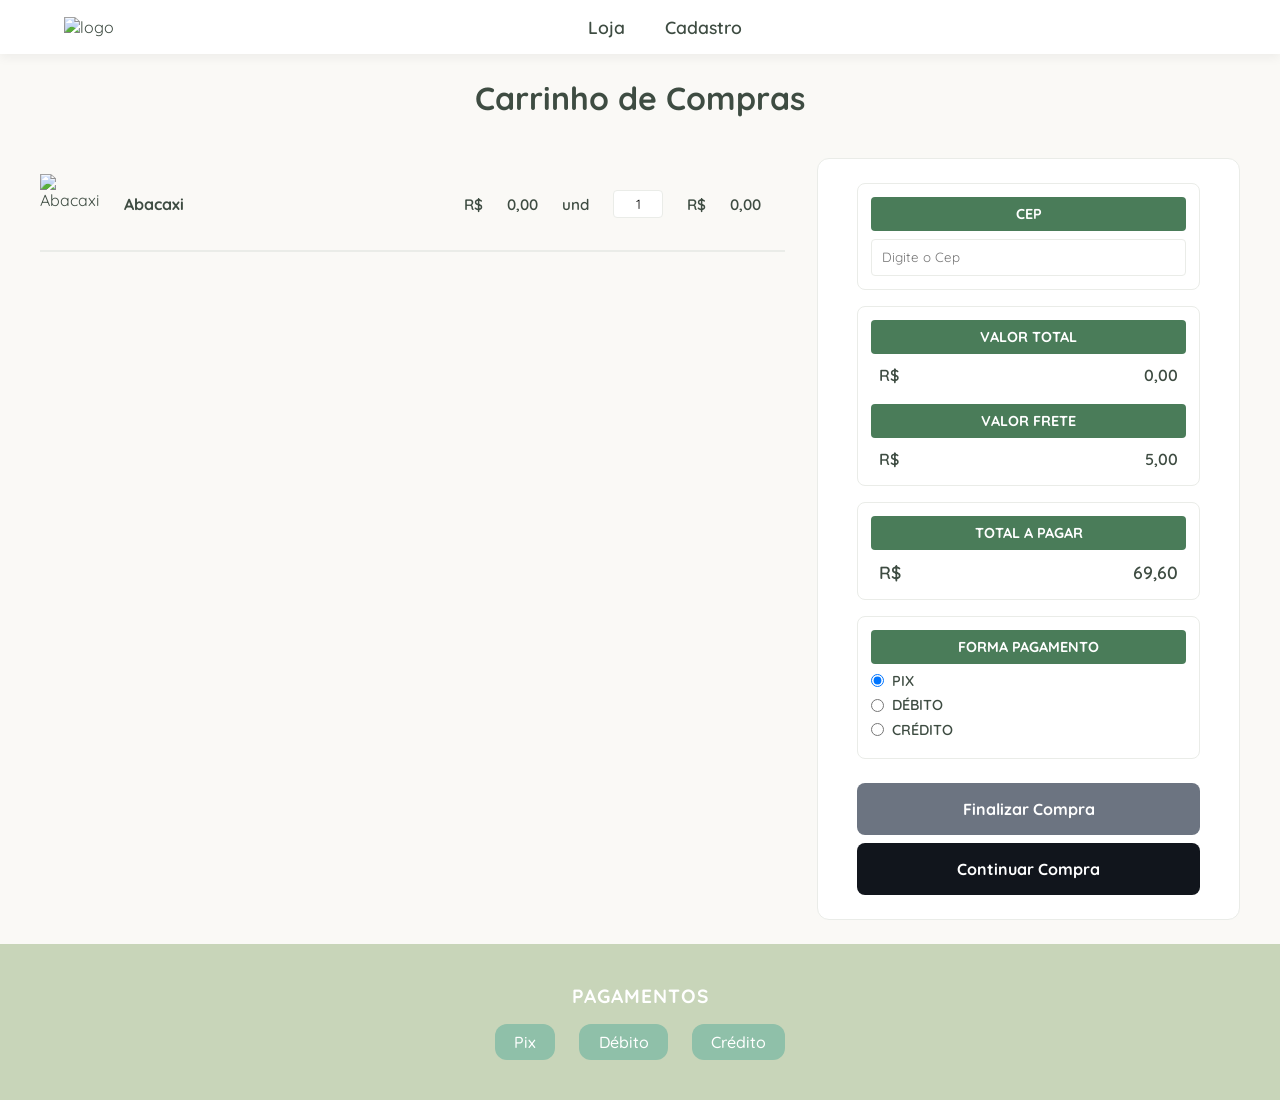
==== cart/index.html @ be4e59c2 "altera paleta de cores e pagina de carrinho concluida" ====
<!DOCTYPE html>
<html lang="en">
<head>
    <meta charset="UTF-8">
    <meta name="viewport" content="width=device-width, initial-scale=1.0">
    <title>Natu | Carrinho</title>

    <link rel="stylesheet" href="../root.css">
    <link rel="stylesheet" href="style.css">
    <link rel="shortcut icon" href="../img/geral/nobgLogo.png" type="image/x-icon">
</head>
<body>
    <header>
        <div class="logo">
            <img src="../img/geral/nobgLogo.png" alt="logo">
        </div>

        <div class="menu">
            <a href="../">Loja</a>
            <a href="../cadastro/">Cadastro</a>
        </div>

        <div class="cart">
            <a href="./">
                <i class="fa-solid fa-cart-shopping"></i>
            </a>
        </div>
    </header>

    <main>
        <h1>Carrinho de Compras</h1>

        <div class="mainDiv">
            <div class="items">
                <div class="itemDiv">
                    <img src="../img/produtos/abacaxi.jpg" alt="Abacaxi">
                    <div>
                        <div class="itemNome">Abacaxi</div>
                        <div class="itemPrecos">
                            R$ <span>0,00</span> <span>und</span> 
                            <input type="number" value="1" min="1">
                            R$ <span>0,00</span>
                        </div>
                    </div>
                    <i class="fa-regular fa-circle-xmark deletar"></i>
                </div>
            </div>

            <div class="menuDiv">
                <form>
                    <div class="boxMenu">
                        <div class="formDiv">CEP</div>
                        <input type="text" inputmode="numeric" name="cep" id="cep" pattern="\d{8}" maxlength="8" required placeholder="Digite o Cep">
                    </div>

                    <div class="boxMenu">
                        <div class="formDiv">VALOR TOTAL</div>
                        <div class="linhaValor">R$ <span id="vTotal">0,00</span></div>

                        <div class="formDiv mt">VALOR FRETE</div>
                        <div class="linhaValor">R$ <span id="vFrete">5,00</span></div>
                    </div>

                    <div class="boxMenu">
                        <div class="formDiv">TOTAL A PAGAR</div>
                        <div class="linhaValor destaque">R$ <span id="vLiq">69,60</span></div>
                    </div>

                    <div class="boxMenu">
                        <div class="formDiv">FORMA PAGAMENTO</div>
                        <div class="radioContainer">
                            <input type="radio" name="pag" id="pix" checked>
                            <label for="pix"><i class="fa-brands fa-pix"></i> PIX</label>
                        </div>
                        <div class="radioContainer">
                            <input type="radio" name="pag" id="debit">
                            <label for="debit"><i class="fa-regular fa-credit-card"></i> DÉBITO</label>
                        </div>
                        <div class="radioContainer">
                            <input type="radio" name="pag" id="cred">
                            <label for="cred"><i class="fa-solid fa-credit-card"></i> CRÉDITO</label>
                        </div>
                    </div>

                    <input type="submit" value="Finalizar Compra">
                    <button class="btnContinuar">Continuar Compra</button>
                </form>
            </div>
        </div>
    </main>

    <footer>
        <div class="pagamentos">
            <h3>PAGAMENTOS</h3>
            <ul>
                <li>Pix</li>
                <li>Débito</li>
                <li>Crédito</li>
            </ul>
        </div>
    </footer>

    <script src="https://kit.fontawesome.com/1090c0e9f6.js" crossorigin="anonymous"></script>
</body>
</html>
---- root.css ----
@import url('https://fonts.googleapis.com/css2?family=Quicksand:wght@300..700&display=swap');

:root {
  --cor-primaria: #4A7C59;
  --cor-secundaria: #8FC0A9;
  --cor-terciaria: #C8D5B9;
  
  --cor-fundo: #FAF9F6;
  --cor-fundo-card: #FFFFFF;
  --cor-texto: #3E4C42;
  --cor-texto-claro: #FFFFFF;
  --cor-borda: #EAECE8;

  --borda-raio: 12px;
  --sombra-padrao: 0 4px 10px rgba(0, 0, 0, 0.05); 
}

* {
  margin: 0;
  padding: 0;
  box-sizing: border-box;
  font-family: "Quicksand", sans-serif;
}

input[type="number"]::-webkit-inner-spin-button,
input[type="number"]::-webkit-outer-spin-button {
  -webkit-appearance: none;
  margin: 0;
}

input[type="number"] {
  -moz-appearance: textfield;
}

body {
  background-color: var(--cor-fundo);
  color: var(--cor-texto);
  min-height: 100vh;
  display: flex;
  flex-direction: column;
}

main {
  flex: 1; 
  padding: 1.5rem;
}

.divStyle1 {
  background-color: var(--cor-secundaria); 
  width: 90%;

  padding: 1.5rem;
  gap: 1.5rem;

  margin-bottom: 1.5rem;

  border-radius: var(--borda-raio);
  display: flex;
  flex-wrap: wrap;
  justify-content: center;
  align-items: center;

  margin-left: auto;
  margin-right: auto;
}

.divStyle1 button {
  background: transparent;
  border: none;
  color: #f1f1f1;
  font-size: 0.95rem;
  font-weight: 600;
  cursor: pointer;
  padding: 0.5rem 0.8rem;
  border-radius: 6px;
  transition: all 0.3s ease;
}

.divStyle1 button:hover {
  color: #ffffff;
  background-color: rgba(255, 255, 255, 0.1);
}

.divStyle1 button.selected {
  background-color: #121620;
  color: #ffffff;
  font-weight: 700;
}

header {
  background-color: var(--cor-fundo-card);
  display: flex;
  justify-content: space-between;
  align-items: center;
  padding: 1rem 5%;
  box-shadow: var(--sombra-padrao);
  position: sticky;
  top: 0;
  z-index: 100;
}

.logo img {
  height: 50px;
  width: auto;
  object-fit: contain;
}

.menu {
  display: flex;
  gap: 2.5rem;
}

.menu a {
  text-decoration: none;
  color: var(--cor-texto);
  font-weight: 600;
  font-size: 1.1rem;
  transition: color 0.3s ease;
}

.menu a:hover {
  color: var(--cor-primaria);
}

.cart a {
  text-decoration: none;
  color: var(--cor-texto);
  font-size: 1.5rem;
  transition: color 0.3s ease, scale 0.3s ease;
  display: inline-block;
}

.cart a:hover {
  color: var(--cor-primaria);
  scale: 1.1;
}

footer {
  background-color: var(--cor-terciaria);
  color: var(--cor-texto-claro);
  padding: 2.5rem 5%;
  margin-top: auto;
  display: flex;
  justify-content: center;
  align-items: center;
  text-align: center;
}

.pagamentos h3 {
  font-size: 1.2rem;
  margin-bottom: 1rem;
  font-weight: 700;
  letter-spacing: 1px;
}

.pagamentos ul {
  list-style: none;
  display: flex;
  gap: 1.5rem;
  justify-content: center;
}

.pagamentos ul li {
  font-weight: 500;
  background-color: var(--cor-secundaria);
  color: var(--cor-texto-claro);
  padding: 0.5rem 1.2rem;
  border-radius: var(--borda-raio);
  cursor: default;
}
---- cart/style.css ----
h1{
    text-align: center;
    margin-bottom: 2.5rem;
}

.mainDiv {
  display: flex;
  gap: 2rem;
  max-width: 1200px;
  margin: 0 auto;
  align-items: flex-start;
}

.items {
  flex: 2;
  display: flex;
  flex-direction: column;
}

.itemDiv {
  display: flex;
  align-items: center;
  justify-content: space-between;
  padding: 1rem 0;
  border-bottom: 2px solid var(--cor-borda);
}

.itemDiv img {
  width: 60px;
  height: 60px;
  object-fit: cover;
}

.itemDiv > div {
  flex: 1;
  display: flex;
  align-items: center;
  justify-content: space-between;
  margin: 0 1.5rem;
}

.itemNome {
  font-weight: 700;
  width: 120px;
}

.itemPrecos {
  display: flex;
  align-items: center;
  gap: 1.5rem;
  font-weight: 600;
  font-size: 0.95rem;
}

.itemPrecos input[type="number"] {
  width: 50px;
  padding: 0.3rem;
  text-align: center;
  border: 1px solid var(--cor-borda);
  border-radius: 4px;
}

.deletar {
  color: var(--cor-secundaria);
  font-size: 1.2rem;
  cursor: pointer;
}

.menuDiv {
  flex: 1;
  border: 1px solid var(--cor-borda);
  border-radius: var(--borda-raio);
  padding: 1.5rem;
  background-color: var(--cor-fundo-card);
  display: flex;
  align-items: center;
  justify-content: center;
}

.boxMenu {
  border: 1px solid var(--cor-borda);
  border-radius: 8px;
  padding: 0.8rem;
  margin-bottom: 1rem;
}

.formDiv {
  background-color: var(--cor-primaria);
  color: var(--cor-texto-claro);
  text-align: center;
  padding: 0.5rem;
  border-radius: 4px;
  font-weight: 700;
  font-size: 0.9rem;
  margin-bottom: 0.5rem;
}

.mt {
  margin-top: 1rem;
}

.linhaValor {
  display: flex;
  justify-content: space-between;
  font-weight: 600;
  padding: 0.2rem 0.5rem;
}

.destaque {
  font-size: 1.1rem;
}

.boxMenu input[type="text"] {
  width: 100%;
  padding: 0.6rem;
  border: 1px solid var(--cor-borda);
  border-radius: 4px;
  outline: none;
}

.radioContainer {
  display: flex;
  align-items: center;
  gap: 0.5rem;
  font-weight: 600;
  font-size: 0.9rem;
  margin-bottom: 0.4rem;
}

input[type="submit"], .btnContinuar {
  width: 100%;
  padding: 1rem;
  border-radius: 8px;
  border: none;
  font-weight: 700;
  font-size: 1rem;
  cursor: pointer;
  transition: opacity 0.3s ease;
  margin-top: 0.5rem;
}

input[type="submit"] {
  background-color: #6C7481;
  color: var(--cor-texto-claro);
}

.btnContinuar {
  background-color: #11151C;
  color: var(--cor-texto-claro);
}

input[type="submit"]:hover, .btnContinuar:hover {
  opacity: 0.8;
  filter: none;
}

@media (max-width: 900px) {
  .mainDiv {
    flex-direction: column;
  }
  .itemDiv > div {
    flex-direction: column;
    align-items: flex-start;
    gap: 0.5rem;
  }
}
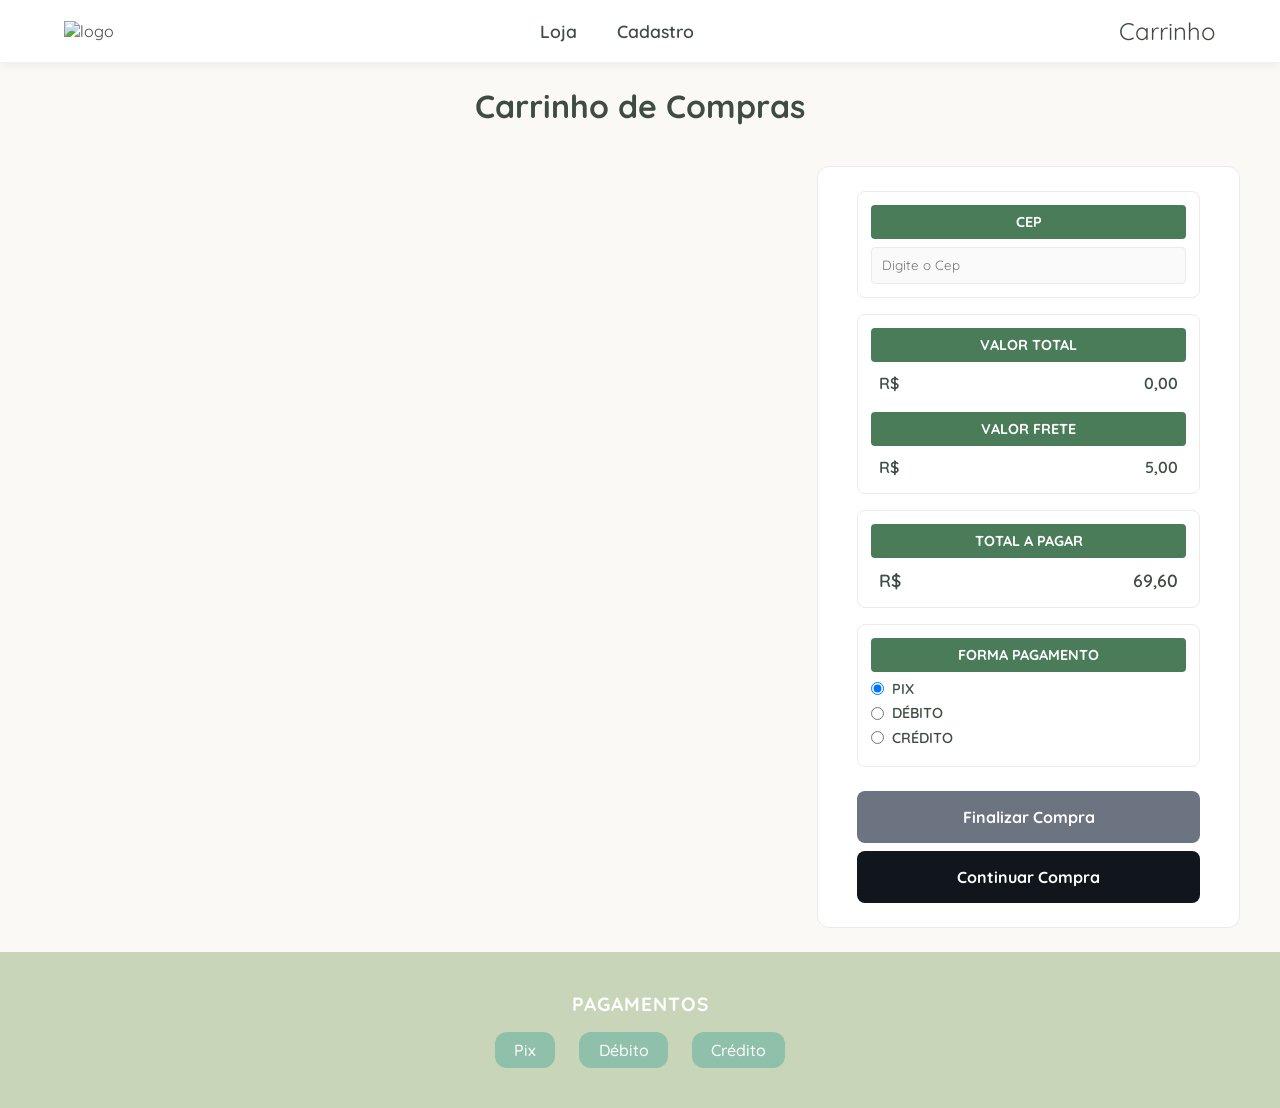
==== commit 4c02b9bd: "1.0" ====
--- a/cart/index.html
+++ b/cart/index.html
@@ -22,7 +22,7 @@
 
         <div class="cart">
             <a href="./">
-                <i class="fa-solid fa-cart-shopping"></i>
+                Carrinho
             </a>
         </div>
     </header>
@@ -32,7 +32,7 @@
 
         <div class="mainDiv">
             <div class="items">
-                <div class="itemDiv">
+                <!-- <div class="itemDiv">
                     <img src="../img/produtos/abacaxi.jpg" alt="Abacaxi">
                     <div>
                         <div class="itemNome">Abacaxi</div>
@@ -43,14 +43,14 @@
                         </div>
                     </div>
                     <i class="fa-regular fa-circle-xmark deletar"></i>
-                </div>
+                </div> -->
             </div>
 
             <div class="menuDiv">
                 <form>
                     <div class="boxMenu">
                         <div class="formDiv">CEP</div>
-                        <input type="text" inputmode="numeric" name="cep" id="cep" pattern="\d{8}" maxlength="8" required placeholder="Digite o Cep">
+                        <input type="text" inputmode="numeric" name="cep" id="cep" pattern="\d{8}" maxlength="8" disabled required placeholder="Digite o Cep">
                     </div>
 
                     <div class="boxMenu">
@@ -70,15 +70,15 @@
                         <div class="formDiv">FORMA PAGAMENTO</div>
                         <div class="radioContainer">
                             <input type="radio" name="pag" id="pix" checked>
-                            <label for="pix"><i class="fa-brands fa-pix"></i> PIX</label>
+                            <label for="pix">PIX</label>
                         </div>
                         <div class="radioContainer">
                             <input type="radio" name="pag" id="debit">
-                            <label for="debit"><i class="fa-regular fa-credit-card"></i> DÉBITO</label>
+                            <label for="debit">DÉBITO</label>
                         </div>
                         <div class="radioContainer">
                             <input type="radio" name="pag" id="cred">
-                            <label for="cred"><i class="fa-solid fa-credit-card"></i> CRÉDITO</label>
+                            <label for="cred">CRÉDITO</label>
                         </div>
                     </div>
 
@@ -100,6 +100,6 @@
         </div>
     </footer>
 
-    <script src="https://kit.fontawesome.com/1090c0e9f6.js" crossorigin="anonymous"></script>
+    <script src="../js/cart.js" type="module" defer></script>
 </body>
 </html>
